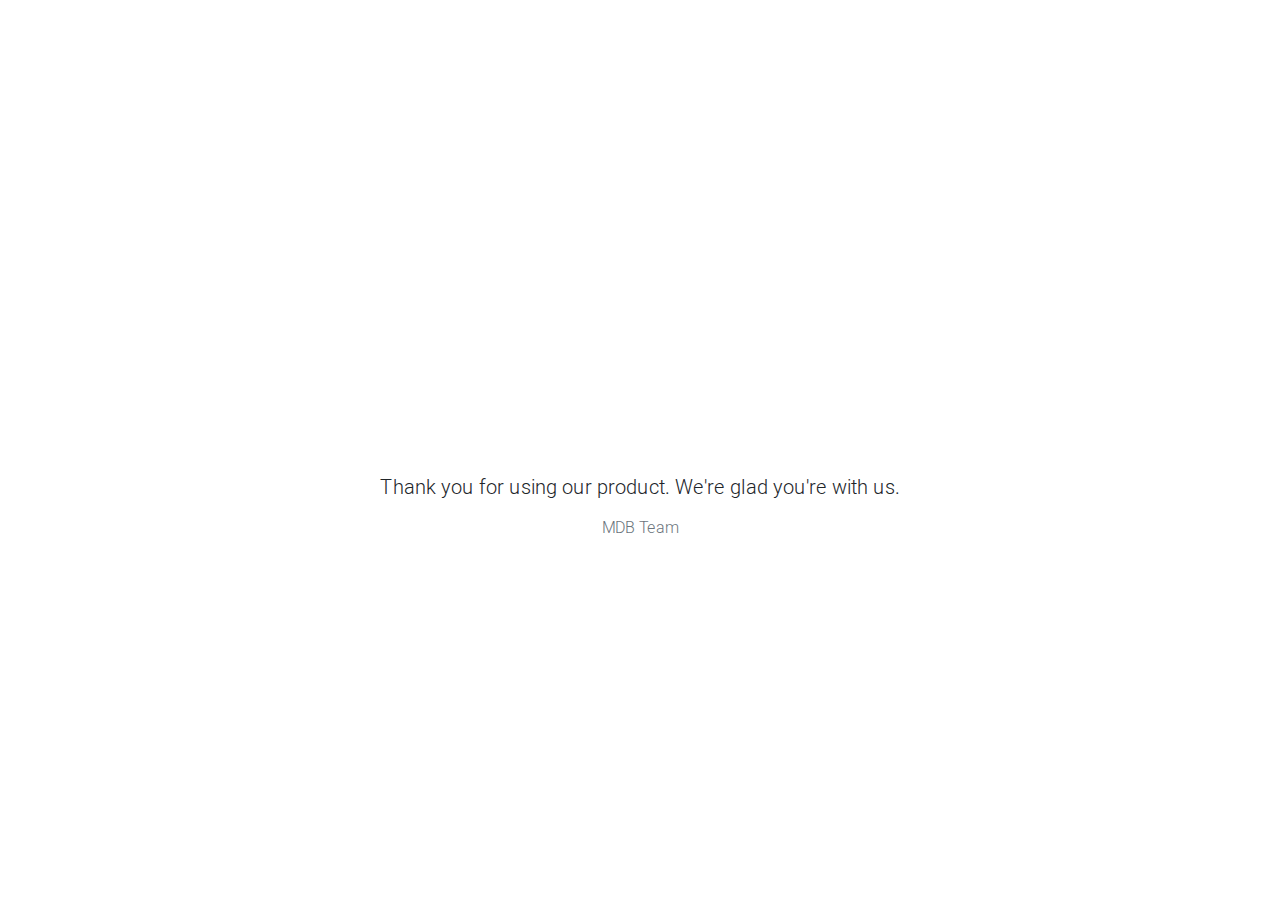
==== index.html @ 4cb00f5f "initial" ====
<!DOCTYPE html>
<html lang="en">
<head>
  <meta charset="UTF-8">
  <meta name="viewport" content="width=device-width, initial-scale=1, shrink-to-fit=no">
  <meta http-equiv="x-ua-compatible" content="ie=edge">
  <title>Material Design for Bootstrap</title>
  <!-- MDB icon -->
  <link rel="icon" href="img/mdb-favicon.ico" type="image/x-icon">
  <!-- Font Awesome -->
  <link rel="stylesheet" href="https://use.fontawesome.com/releases/v5.11.2/css/all.css">
  <!-- Bootstrap core CSS -->
  <link rel="stylesheet" href="css/bootstrap.min.css">
  <!-- Material Design Bootstrap -->
  <link rel="stylesheet" href="css/mdb.min.css">
  <!-- Your custom styles (optional) -->
  <link rel="stylesheet" href="css/style.css">
</head>
<body>

  <!-- Start your project here-->  
  <div style="height: 100vh">
    <div class="flex-center flex-column">
      <h1 class="text-hide animated fadeIn mb-4" style="background-image: url('https://mdbootstrap.com/img/logo/mdb-transparent-250px.png'); width: 250px; height: 90px;">MDBootstrap</h1>
      <h5 class="animated fadeIn mb-3">Thank you for using our product. We're glad you're with us.</h5>
      <p class="animated fadeIn text-muted">MDB Team</p>
    </div>
  </div>
  <!-- End your project here-->

  <!-- jQuery -->
  <script type="text/javascript" src="js/jquery.min.js"></script>
  <!-- Bootstrap tooltips -->
  <script type="text/javascript" src="js/popper.min.js"></script>
  <!-- Bootstrap core JavaScript -->
  <script type="text/javascript" src="js/bootstrap.min.js"></script>
  <!-- MDB core JavaScript -->
  <script type="text/javascript" src="js/mdb.min.js"></script>
  <!-- Your custom scripts (optional) -->
  <script type="text/javascript"></script>

</body>
</html>
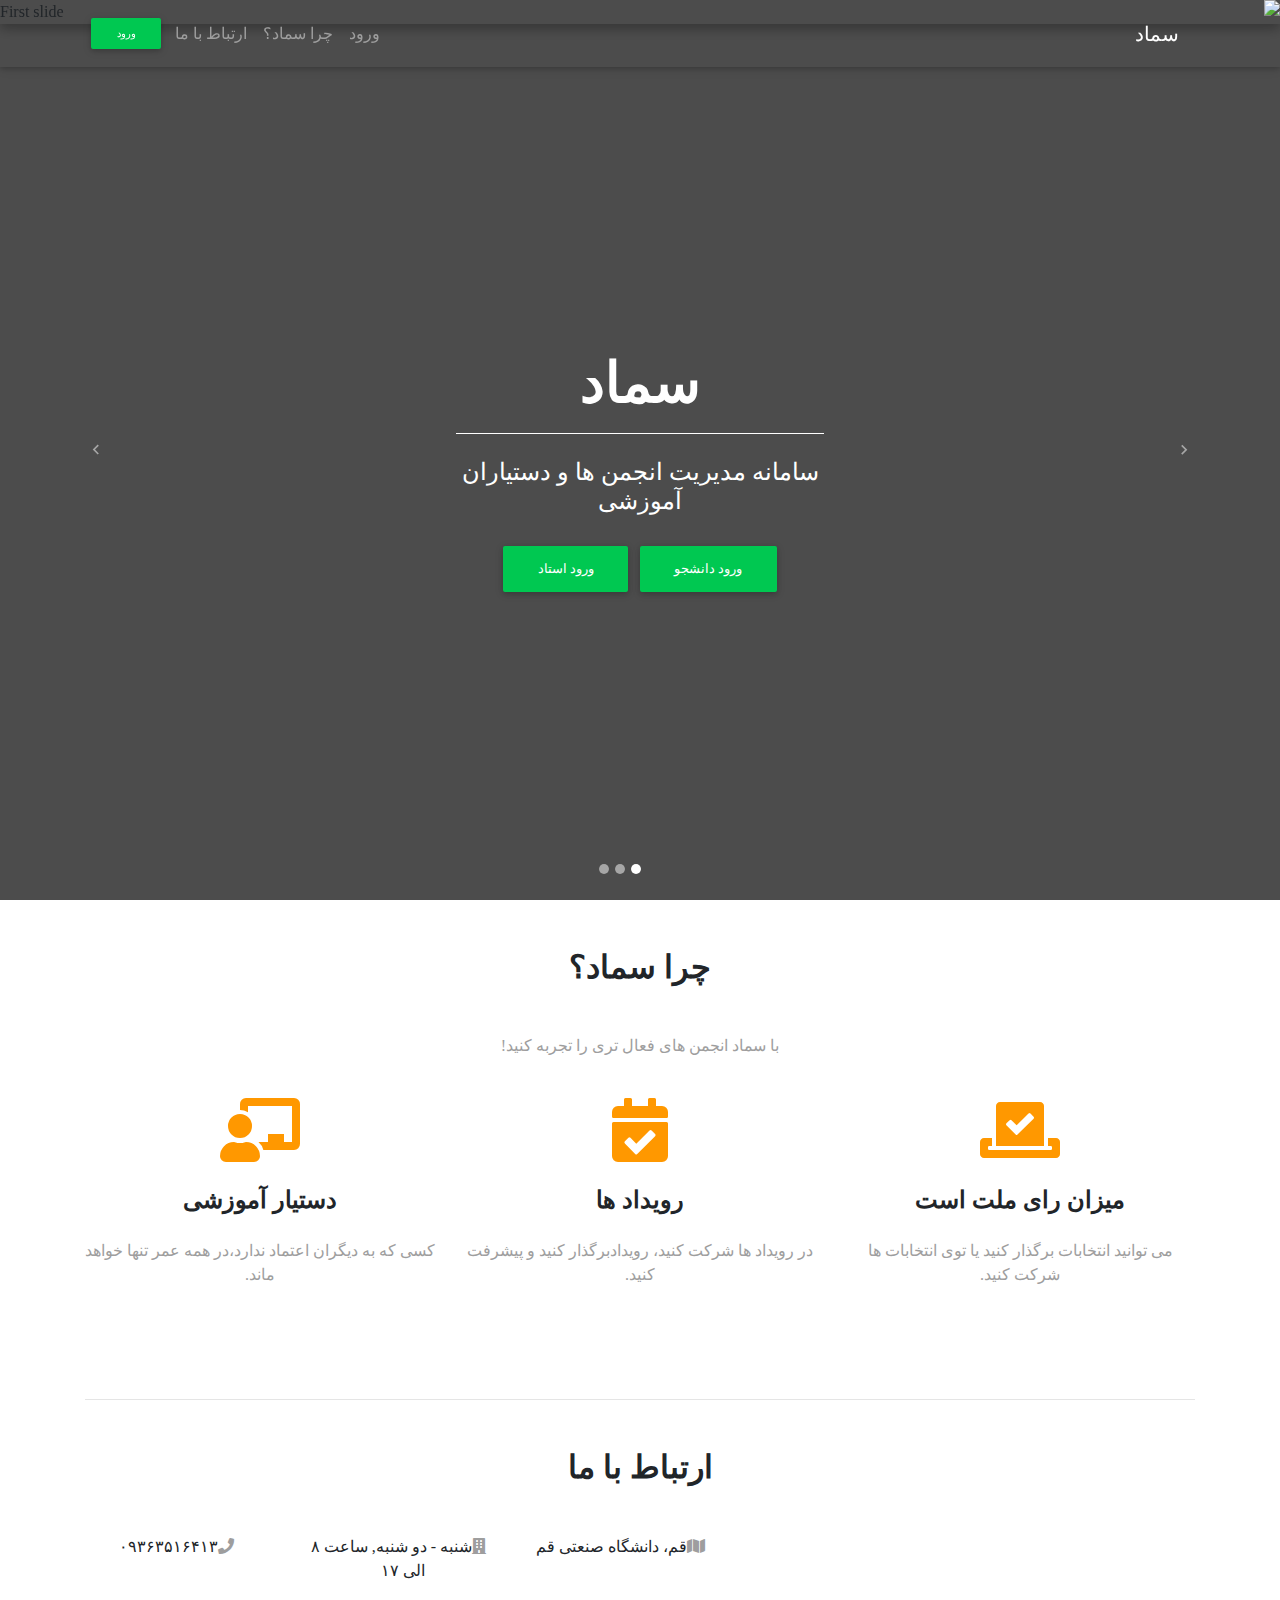
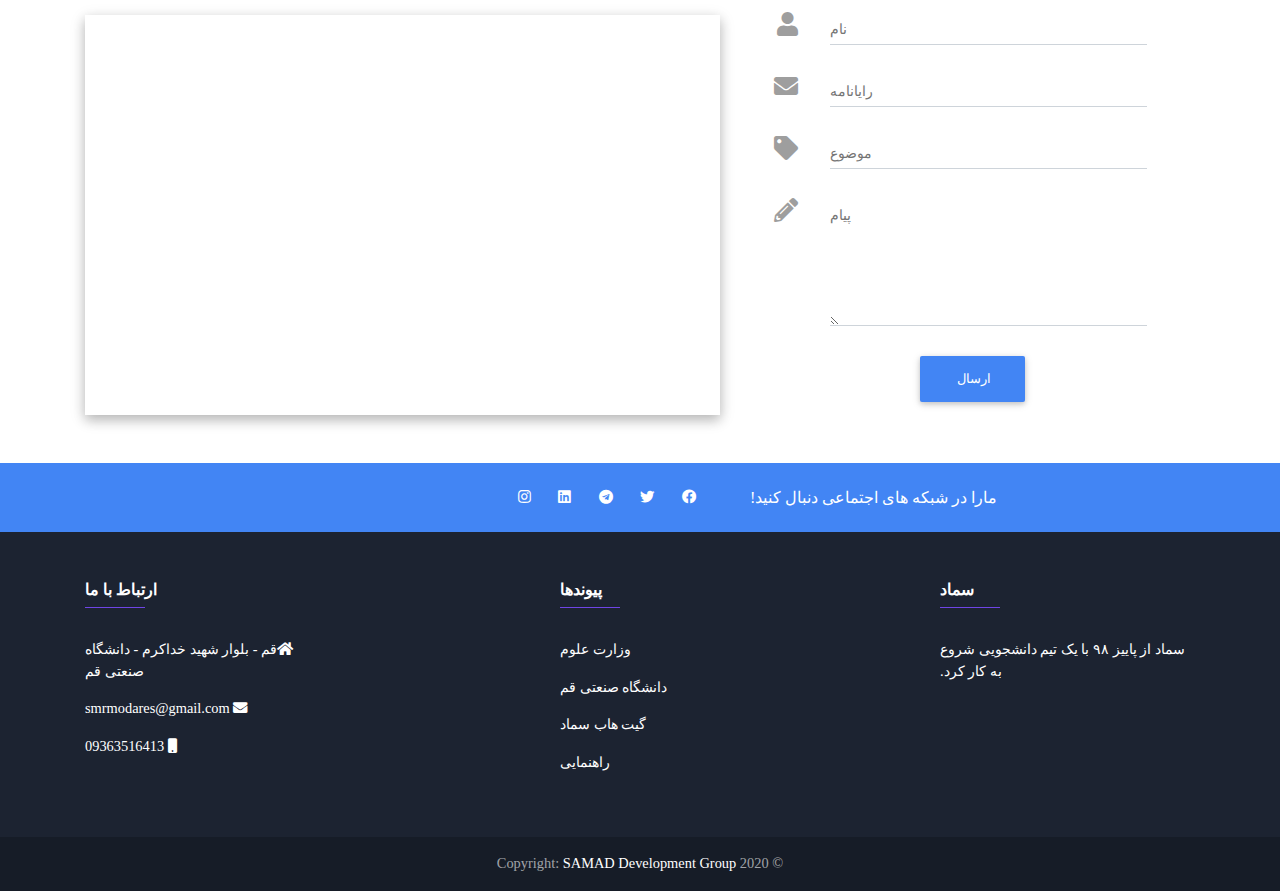
==== commit a9802922: "koodak font added to index" ====
--- a/index.html
+++ b/index.html
@@ -1,43 +1,490 @@
-<!DOCTYPE html>
-<html lang="en">
-<head>
-  <meta charset="UTF-8">
-  <meta name="viewport" content="width=device-width, initial-scale=1, shrink-to-fit=no">
-  <meta http-equiv="x-ua-compatible" content="ie=edge">
-  <title>Material Design for Bootstrap</title>
-  <!-- MDB icon -->
-  <link rel="icon" href="img/mdb-favicon.ico" type="image/x-icon">
-  <!-- Font Awesome -->
-  <link rel="stylesheet" href="https://use.fontawesome.com/releases/v5.11.2/css/all.css">
-  <!-- Bootstrap core CSS -->
-  <link rel="stylesheet" href="css/bootstrap.min.css">
-  <!-- Material Design Bootstrap -->
-  <link rel="stylesheet" href="css/mdb.min.css">
-  <!-- Your custom styles (optional) -->
-  <link rel="stylesheet" href="css/style.css">
-</head>
-<body>
-
-  <!-- Start your project here-->  
-  <div style="height: 100vh">
-    <div class="flex-center flex-column">
-      <h1 class="text-hide animated fadeIn mb-4" style="background-image: url('https://mdbootstrap.com/img/logo/mdb-transparent-250px.png'); width: 250px; height: 90px;">MDBootstrap</h1>
-      <h5 class="animated fadeIn mb-3">Thank you for using our product. We're glad you're with us.</h5>
-      <p class="animated fadeIn text-muted">MDB Team</p>
-    </div>
-  </div>
-  <!-- End your project here-->
-
-  <!-- jQuery -->
-  <script type="text/javascript" src="js/jquery.min.js"></script>
-  <!-- Bootstrap tooltips -->
-  <script type="text/javascript" src="js/popper.min.js"></script>
-  <!-- Bootstrap core JavaScript -->
-  <script type="text/javascript" src="js/bootstrap.min.js"></script>
-  <!-- MDB core JavaScript -->
-  <script type="text/javascript" src="js/mdb.min.js"></script>
-  <!-- Your custom scripts (optional) -->
-  <script type="text/javascript"></script>
-
-</body>
-</html>
+  <!DOCTYPE html>
+  <html lang="fa" dir="rtl">
+  <head>
+    <meta charset="UTF-8">
+    <meta name="viewport" content="width=device-width, initial-scale=1, shrink-to-fit=no">
+    <meta http-equiv="x-ua-compatible" content="ie=edge">
+    <title>سماد</title>
+    <!-- MDB icon -->
+    <link rel="icon" href="img/mdb-favicon.ico" type="image/x-icon">
+    <!-- Font Awesome -->
+    <link rel="stylesheet" href="https://use.fontawesome.com/releases/v5.11.2/css/all.css">
+    <!-- Bootstrap core CSS -->
+    <link rel="stylesheet" href="css/bootstrap.min.css">
+    <!-- Material Design Bootstrap -->
+    <link rel="stylesheet" href="css/mdb.min.css">
+    <!-- Your custom styles (optional) -->
+    <link rel="stylesheet" href="css/style.css">
+  </head>
+  <body>
+    <!--Main Navigation-->
+    <header>
+
+      <!--Navbar-->
+      <nav class="navbar navbar-expand-lg navbar-dark scrolling-navbar fixed-top">
+
+        <div class="container">
+
+          <!-- Navbar brand -->
+          <a class="navbar-brand" href="#">سماد</a>
+
+          <!-- Collapse button -->
+          <button class="navbar-toggler" type="button" data-toggle="collapse" data-target="#basicExampleNav"
+            aria-controls="basicExampleNav" aria-expanded="false" aria-label="Toggle navigation">
+            <span class="navbar-toggler-icon"></span>
+          </button>
+
+          <!-- Collapsible content -->
+          <div class="collapse navbar-collapse" id="basicExampleNav">
+
+            <!-- Links -->
+            <ul class="navbar-nav mr-auto smooth-scroll grey-text">
+              <li class="nav-item">
+                  <a class="nav-link grey-text" href="#intro">ورود</a>
+              </li>
+              <li class="nav-item">
+                  <a class="nav-link grey-text" href="#best-features">چرا سماد؟</a>
+              </li>
+              <li class="nav-item">
+                  <a class="nav-link grey-text" href="#contact">ارتباط با ما</a>
+              </li>
+            </ul>
+            <!-- Links -->
+
+
+            <div class="d-flex justify-content-center">
+              <div class="text-center">
+                <a href="" class="btn btn-success btn-sm" data-toggle="modal" data-target="#modalLoginForm">
+                  ورود </a>
+              </div>
+          </div>
+          <!-- Collapsible content -->
+
+        </div>
+
+      </nav>
+      <!--/.Navbar-->
+      
+      <!--Mask-->
+      <div id="intro" class="view">
+        <!--Carousel Wrapper-->
+              <div id="carousel-example-1z" class="my-carousel carousel slide carousel-fade carousel-fade" data-ride="carousel">
+                <!--Indicators-->
+                <ol class="carousel-indicators">
+                  <li data-target="#carousel-example-1z" data-slide-to="0" class="active"></li>
+                  <li data-target="#carousel-example-1z" data-slide-to="1"></li>
+                  <li data-target="#carousel-example-1z" data-slide-to="2"></li>
+                </ol>
+                <!--/.Indicators-->
+                <!--Slides-->
+                <div class="carousel-inner z-depth-1-half" role="listbox">
+                  <!--First slide-->
+                  <div class="carousel-item active">
+                    <img class="d-block w-100" src="img/events/2.jpg" alt="First slide">
+                  </div>
+                  <!--/First slide-->
+                  <!--Second slide-->
+                  <div class="carousel-item">
+                    <img class="d-block w-100" src="img/events/1.jpg" alt="Second slide">
+                  </div>
+                  <!--/Second slide-->
+                  <!--Third slide-->
+                  <div class="carousel-item">
+                    <img class="d-block w-100" src="img/events/3.jpg" alt="Third slide">
+                  </div>
+                  <!--/Third slide-->
+                </div>
+                <!--/.Slides-->
+                <!--Controls-->
+                <a class="carousel-control-prev" href="#carousel-example-1z" role="button" data-slide="prev">
+                  <span class="carousel-control-prev-icon" aria-hidden="true"></span>
+                  <span class="sr-only">Previous</span>
+                </a>
+                <a class="carousel-control-next" href="#carousel-example-1z" role="button" data-slide="next">
+                  <span class="carousel-control-next-icon" aria-hidden="true"></span>
+                  <span class="sr-only">Next</span>
+                </a>
+                <!--/.Controls-->
+              </div>
+              <!--/.Carousel Wrapper-->
+        <div class="mask rgba-black-strong">
+
+          <div class="container-fluid d-flex align-items-center justify-content-center h-100">
+
+            <div class="row d-flex justify-content-center text-center">
+
+              <div class=" col-md-10">
+
+                <!-- Heading -->
+                <h2 class="display-4 font-weight-bold white-text pt-5 mb-2">سماد</h2>
+
+                <!-- Divider -->
+                <hr class="hr-light">
+
+                <!-- Description -->
+                <h4 class="white-text my-4">سامانه مدیریت انجمن ها و دستیاران آموزشی</h4>
+                
+                <!-- login -->
+                <div class="modal fade" id="modalLoginForm" tabindex="-1" role="dialog" aria-labelledby="myModalLabel"
+  aria-hidden="true">
+                <div class="modal-dialog" role="document">
+                  <div class="modal-content">
+                    <div class="modal-header text-center">
+                      <h4 class="modal-title w-100 font-weight-bold">ورود</h4>
+                      <button type="button" class="close" data-dismiss="modal" aria-label="Close">
+                        <span aria-hidden="true">&times;</span>
+                      </button>
+                    </div>
+                    <div class="modal-body mx-3">
+                      <div class="md-form mb-5">
+                        <i class="fas fa-user grey-text prefix d-flex justify-content-end"></i>
+                        <input type="email" dir="ltr" id="defaultForm-user" class="form-control">
+                        <label data-error="wrong" data-success="right" for="defaultForm-email">نام کاربری</label>
+                      </div>
+
+                      <div class="md-form mb-4">
+                        <i class="fas fa-lock prefix grey-text d-flex justify-content-end"></i>
+                        <input dir="ltr" type="password" id="defaultForm-pass" class="form-control validate">
+                        <label data-error="wrong" data-success="right" for="defaultForm-pass">رمز عبور</label>
+                      </div>
+
+                    </div>
+                    <div class="modal-footer d-flex justify-content-center">
+                      <button onclick="location.href = 'teacher.html'" class="btn btn-default">ورود</button>
+                    </div>
+                  </div>
+                </div>
+                </div>
+
+                <div class="d-flex justify-content-center">
+                  <div class="text-center">
+                    <a href="" class="btn btn-success" data-toggle="modal" data-target="#modalLoginForm">
+                      ورود دانشجو</a>
+                  </div>
+  
+                  <div class="text-center">
+                    <a href="" class="btn btn-success " data-toggle="modal" data-target="#modalLoginForm">
+                      ورود استاد</a>
+                  </div>
+                </div>
+                
+                <!-- login -->
+
+              </div>
+
+            </div>
+
+          </div>
+
+        </div>
+
+      </div>
+      <!--/.Mask-->
+
+    </header>
+    <!--Main Navigation-->
+    
+  <!--Main layout-->
+    <main class="mt-5">
+      <div class="container">
+
+        <!--Section: Best Features-->
+        <section id="best-features" class="text-center">
+
+          <!-- Heading -->
+          <h2 class="mb-5 font-weight-bold">چرا سماد؟</h2>
+
+          <!--Grid row-->
+          <div class="row d-flex justify-content-center mb-4">
+
+            <!--Grid column-->
+            <div class="col-md-8">
+
+              <!-- Description -->
+              <p class="grey-text">با سماد انجمن های فعال تری  را تجربه کنید!  </p>
+
+            </div>
+            <!--Grid column-->
+
+          </div>
+          <!--Grid row-->
+
+          <!--Grid row-->
+          <div class="row">
+
+            <!--Grid column-->
+            <div class="col-md-4 mb-5">
+              <i class="fas fa-vote-yea fa-4x orange-text"></i>
+              <h4 class="my-4 font-weight-bold">میزان رای ملت است</h4>
+              <p class="grey-text">می توانید انتخابات برگذار کنید یا توی انتخابات ها شرکت کنید.</p>
+            </div>
+            <!--Grid column-->
+
+            <!--Grid column-->
+            <div class="col-md-4 mb-1">
+              <i class="fas fa-calendar-check fa-4x orange-text"></i>
+              <h4 class="my-4 font-weight-bold">رویداد ها</h4>
+              <p class="grey-text">در رویداد ها شرکت کنید، رویدادبرگذار کنید و پیشرفت کنید. </p>
+            </div>
+            <!--Grid column-->
+
+            <!--Grid column-->
+            <div class="col-md-4 mb-1">
+              <i class="fas fa-chalkboard-teacher fa-4x orange-text"></i>
+              <h4 class="my-4 font-weight-bold">دستیار آموزشی</h4>
+              <p class="grey-text">کسی که به دیگران اعتماد ندارد،در همه عمر تنها خواهد ماند.</p>
+            </div>
+            <!--Grid column-->
+
+          </div>
+          <!--Grid row-->
+
+        </section>
+        <!--Section: Best Features-->
+
+        <hr class="my-5">
+
+        <!--Section: Contact-->
+        <section id="contact">
+
+          <!-- Heading -->
+          <h2 class="mb-5 font-weight-bold text-center">ارتباط با ما</h2>
+
+          <!--Grid row-->
+          <div class="row">
+
+          <!--Grid column-->
+          <div class="col-lg-5 col-md-12">
+            <!-- Form contact -->
+            <form class="p-5 grey-text">
+              <div class="md-form form-sm"> <i class="fas fa-user prefix"></i>
+                <input type="text" id="form3" class="form-control form-control-sm">
+                <label for="form3">نام</label>
+              </div>
+              <div class="md-form form-sm"> <i class="fas fa-envelope prefix"></i>
+                <input type="text" id="form2" class="form-control form-control-sm">
+                <label for="form2">رایانامه</label>
+              </div>
+              <div class="md-form form-sm"> <i class="fas fa-tag prefix"></i>
+                <input type="text" id="form32" class="form-control form-control-sm">
+                <label for="form34">موضوع</label>
+              </div>
+              <div class="md-form form-sm"> <i class="fas fa-pencil-alt prefix"></i>
+                <textarea type="text" id="form8" class="md-textarea form-control form-control-sm" rows="4"></textarea>
+                <label for="form8">پیام</label>
+              </div>
+              <div class="text-center mt-4">
+                <button class="btn btn-primary">ارسال <i class="far fa-paper-planeml-1"></i></button>
+              </div>
+            </form>
+            <!-- Form contact -->
+          </div>
+          <!--Grid column-->
+
+          <!--Grid column-->
+          <div class="col-lg-7 col-md-12">
+            <!--Grid row-->
+            <div class="row text-center">
+
+              <!--Grid column-->
+              <div class="col-lg-4 col-md-12 mb-3">
+
+                  <p><i class="fas fa-map fa-1x mr-2 grey-text"></i>قم، دانشگاه صنعتی قم</p>
+
+              </div>
+              <!--Grid column-->
+
+              <!--Grid column-->
+              <div class="col-lg-4 col-md-6 mb-3">
+
+                  <p><i class="fas fa-building fa-1x mr-2 grey-text"></i>شنبه - دو شنبه,  ساعت ۸ الی ۱۷</p>
+
+              </div>
+              <!--Grid column-->
+
+              <!--Grid column-->
+              <div class="col-lg-4 col-md-6 mb-3">
+
+                  <p><i class="fas fa-phone fa-1x mr-2 grey-text"></i>۰۹۳۶۳۵۱۶۴۱۳</p>
+
+              </div>
+              <!--Grid column-->
+
+            </div>
+            <!--Grid row-->
+            
+            <!--Google map-->
+            <div id="map-container" class="z-depth-1-half map-container mb-5" style="height: 400px"></div>
+
+          </div>
+          <!--Grid column-->
+
+          </div>
+          <!--Grid row-->
+
+        </section>
+        <!--Section: Contact-->
+
+      </div>
+    </main>
+    <!--Main layout-->
+    
+    <!-- Footer -->
+    <footer class="page-footer font-small unique-color-dark">
+
+      <!-- Social buttons -->
+      <div class="primary-color">
+          <div class="container">
+              <!--Grid row-->
+              <div class="row py-4 d-flex align-items-center">
+
+                  <!--Grid column-->
+                  <div class="col-md-6 col-lg-5 text-center text-md-left mb-4 mb-md-0">
+                      <h6 class="mb-0 white-text">ما‌را در شبکه های اجتماعی دنبال کنید!</h6>
+                  </div>
+                  <!--Grid column-->
+
+                  <!--Grid column-->
+                  <div class="col-md-6 col-lg-7 text-center text-md-right">
+                      <!--Facebook-->
+                      <a class="fb-ic ml-0">
+                          <i class="fab fa-facebook white-text mr-4"> </i>
+                      </a>
+                      <!--Twitter-->
+                      <a class="tw-ic">
+                          <i class="fab fa-twitter white-text mr-4"> </i>
+                      </a>
+                      <!--Google +-->
+                      <a class="gplus-ic">
+                          <i class="fab fa-telegram white-text mr-4"> </i>
+                      </a>
+                      <!--Linkedin-->
+                      <a class="li-ic">
+                          <i class="fab fa-linkedin white-text mr-4"> </i>
+                      </a>
+                      <!--Instagram-->
+                      <a class="ins-ic">
+                          <i class="fab fa-instagram white-text mr-lg-4"> </i>
+                      </a>
+                  </div>
+                  <!--Grid column-->
+
+              </div>
+              <!--Grid row-->
+          </div>
+      </div>
+      <!-- Social buttons -->
+
+      <!--Footer Links-->
+      <div class="container mt-5 mb-4 text-center text-md-left">
+          <div class="row mt-3">
+
+              <!--First column-->
+              <div class="col-md-3 col-lg-4 col-xl-3 mb-4">
+                  <h6 class="text-uppercase font-weight-bold">
+                      <strong>سماد</strong>
+                  </h6>
+                  <hr class="deep-purple accent-2 mb-4 mt-0 d-inline-block mx-auto" style="width: 60px;">
+                  <p>سماد از پاییز ۹۸ با یک تیم دانشجویی شروع به کار کرد.</p>
+              </div>
+              <!--/.First column-->
+
+              
+
+              <!--second column-->
+              <div class="col-md-3 col-lg-2 col-xl-2 mx-auto mb-4">
+                  <h6 class="text-uppercase font-weight-bold">
+                      <strong>پیوندها</strong>
+                  </h6>
+                  <hr class="deep-purple accent-2 mb-4 mt-0 d-inline-block mx-auto" style="width: 60px;">
+                  <p>
+                    <a href="#https://www.msrt.ir/fa">وزارت علوم </a>
+                  </p>
+                  <p>
+                    <a href="#!">دانشگاه صنعتی قم</a>
+                  </p>
+                  <p>
+                      <a href="#github.com/smrmodares/association-automation">گیت هاب سماد</a>
+                  </p>
+                  <p>
+                      <a href="help.html">راهنمایی</a>
+                  </p>
+              </div>
+              <!--/.Third column-->
+
+              <!--Fourth column-->
+              <div class="col-md-4 col-lg-3 col-xl-3">
+                  <h6 class="text-uppercase font-weight-bold">
+                      <strong>ارتباط با ما</strong>
+                  </h6>
+                  <hr class="deep-purple accent-2 mb-4 mt-0 d-inline-block mx-auto" style="width: 60px;">
+                  <p>
+                      <i class="fas fa-home mr-3"></i></i>قم - بلوار شهید خداکرم - دانشگاه صنعتی قم  </p>
+                  <p>
+                      <i class="fa fa-envelope mr-3"></i> smrmodares@gmail.com</p>
+                  <p>
+                      <i class="fa fa-mobile mr-3"></i> 09363516413</p>
+              </div>
+              <!--/.Fourth column-->
+
+          </div>
+      </div>
+      <!--/.Footer Links-->
+
+      <!-- Copyright -->
+      <div class="footer-copyright text-center py-3">© 2020 Copyright:
+          <a href="https://mdbootstrap.com/bootstrap-tutorial/"> SAMAD Development Group</a>
+      </div>
+      <!-- Copyright -->
+
+    </footer>
+    <!-- Footer -->
+
+    <!-- SCRIPTS -->
+    <!-- JQuery -->
+    <script type="text/javascript" src="js/jquery.min.js"></script>
+    <!-- Bootstrap tooltips -->
+    <script type="text/javascript" src="js/popper.min.js"></script>
+    <!-- Bootstrap core JavaScript -->
+    <script type="text/javascript" src="js/bootstrap.min.js"></script>
+    <!-- MDB core JavaScript -->
+    <script type="text/javascript" src="js/mdb.min.js"></script>
+
+    <!-- Carousel options -->
+    <script>
+      $('.carousel').carousel({
+        interval: 3000,
+      })
+    </script>
+
+    <!--Google Maps-->
+    <!-- <script src="https://maps.google.com/maps/api/js"></script> -->
+    <script src="https://maps.googleapies.com/maps/api/js?key=AIzaSyAVGqUFvMFurQEiLs-O2ICQP3OOYGT3Z-Y&callback=initMap"
+      async defer></script>
+
+    <!-- Google Maps settings -->
+    <script>
+      // Regular map
+      function regular_map() {
+        var var_location = new google.maps.LatLng(40.725118, -73.997699);
+
+        var var_mapoptions = {
+          center: var_location,
+          zoom: 14
+        };
+
+        var var_map = new google.maps.Map(document.getElementById("map-container"),
+          var_mapoptions);
+
+        var var_marker = new google.maps.Marker({
+          position: var_location,
+          map: var_map,
+          title: "New York"
+        });
+      }
+
+      // Initialize maps
+      google.maps.event.addDomListener(window, 'load', regular_map);
+    </script>
+  </body>
+  </html>
--- a/css/style.css
+++ b/css/style.css
@@ -0,0 +1,38 @@
+@font-face {
+  font-family: "koodak";
+  src: url("/home/reza/proj/font/koodak.TTF");
+}
+html,
+body,
+header,
+#intro {
+    height: 100%;
+    font-family: "koodak";
+  }
+
+#intro {
+    /* background: url("https://mdbootstrap.com/img/Photos/Horizontal/Nature/full%20page/img%20%283%29.jpg")no-repeat center center fixed; */
+    -webkit-background-size: cover;
+    -moz-background-size: cover;
+    -o-background-size: cover;
+    background-size: cover;
+}
+
+.top-nav-collapse {
+    background-color: #24355C;
+  }
+  @media (max-width: 768px) {
+    .navbar:not(.top-nav-collapse) {
+      background-color: #24355C;
+    }
+  }
+  @media (min-width: 800px) and (max-width: 850px) {
+    .navbar:not(.top-nav-collapse) {
+      background-color: #24355C;
+    }
+  } 
+
+ .my-carousel{
+    height:100vh;
+    width:100%;
+    }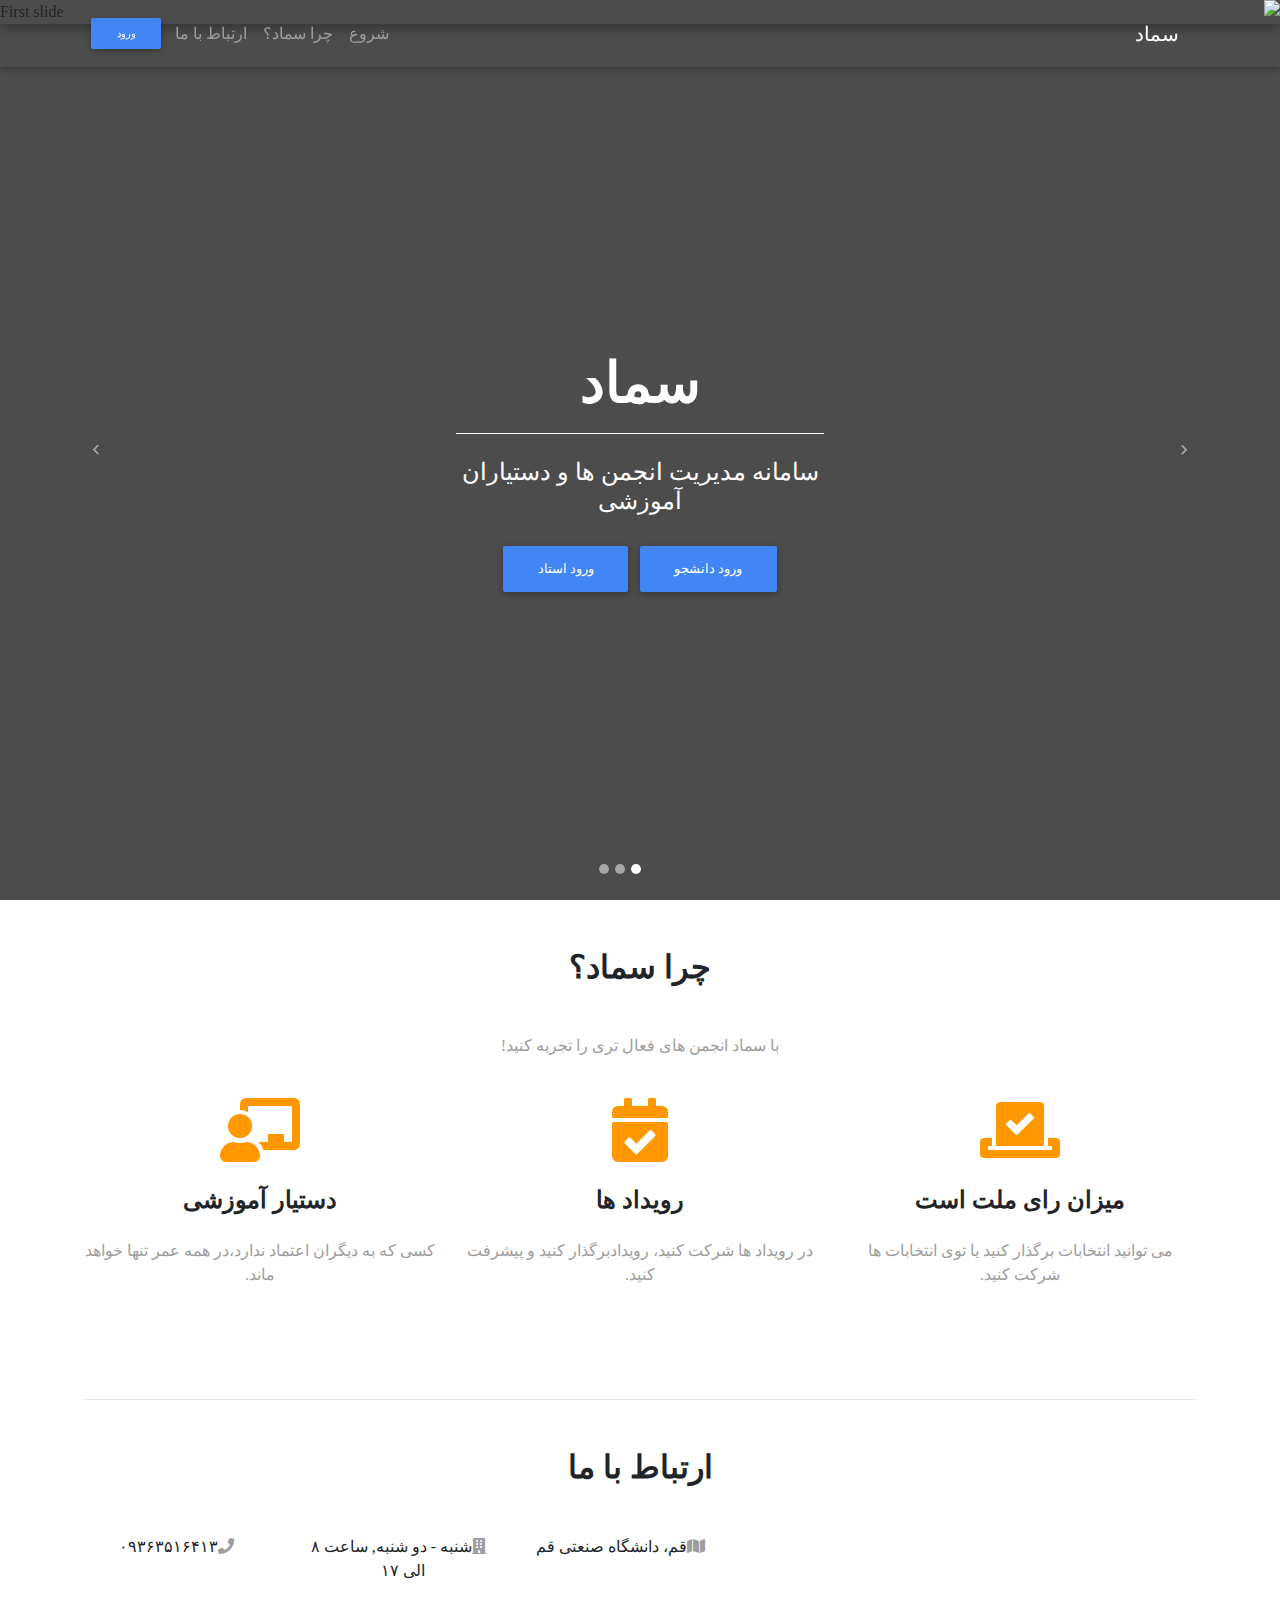
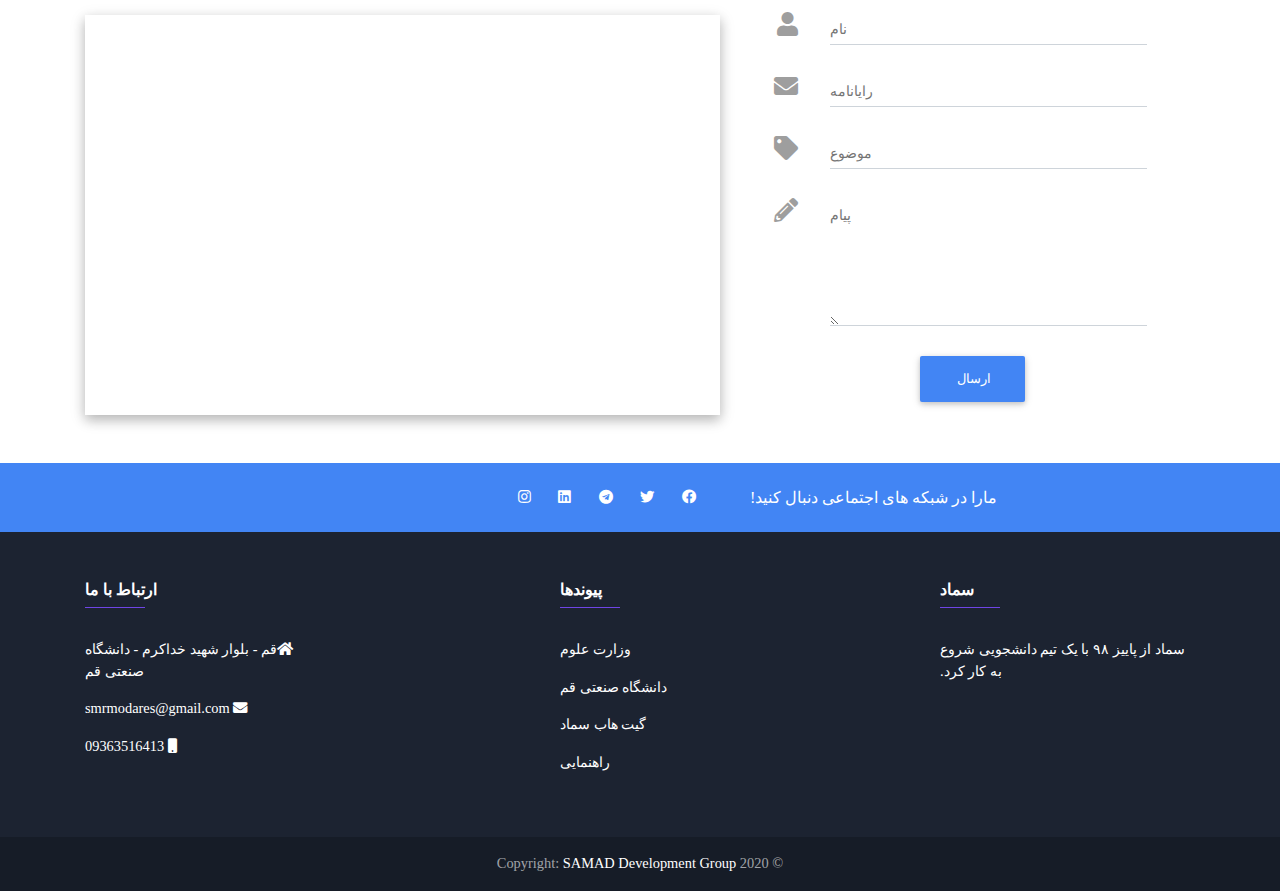
==== commit bdadf19d: "teacher main page done" ====
--- a/index.html
+++ b/index.html
@@ -15,6 +15,7 @@
     <link rel="stylesheet" href="css/mdb.min.css">
     <!-- Your custom styles (optional) -->
     <link rel="stylesheet" href="css/style.css">
+    <link rel="stylesheet" href="css/index_style.css">
   </head>
   <body>
     <!--Main Navigation-->
@@ -40,7 +41,7 @@
             <!-- Links -->
             <ul class="navbar-nav mr-auto smooth-scroll grey-text">
               <li class="nav-item">
-                  <a class="nav-link grey-text" href="#intro">ورود</a>
+                  <a class="nav-link grey-text" href="#intro">شروع</a>
               </li>
               <li class="nav-item">
                   <a class="nav-link grey-text" href="#best-features">چرا سماد؟</a>
@@ -54,7 +55,7 @@
 
             <div class="d-flex justify-content-center">
               <div class="text-center">
-                <a href="" class="btn btn-success btn-sm" data-toggle="modal" data-target="#modalLoginForm">
+                <a href="" class="btn btn-primary btn-sm" data-toggle="modal" data-target="#modalLoginForm">
                   ورود </a>
               </div>
           </div>
@@ -137,20 +138,20 @@
                     </div>
                     <div class="modal-body mx-3">
                       <div class="md-form mb-5">
-                        <i class="fas fa-user grey-text prefix d-flex justify-content-end"></i>
+                        <i class="fas fa-user blue-text prefix d-flex justify-content-end"></i>
                         <input type="email" dir="ltr" id="defaultForm-user" class="form-control">
                         <label data-error="wrong" data-success="right" for="defaultForm-email">نام کاربری</label>
                       </div>
 
                       <div class="md-form mb-4">
-                        <i class="fas fa-lock prefix grey-text d-flex justify-content-end"></i>
+                        <i class="fas fa-lock prefix blue-text d-flex justify-content-end"></i>
                         <input dir="ltr" type="password" id="defaultForm-pass" class="form-control validate">
                         <label data-error="wrong" data-success="right" for="defaultForm-pass">رمز عبور</label>
                       </div>
 
                     </div>
                     <div class="modal-footer d-flex justify-content-center">
-                      <button onclick="location.href = 'teacher.html'" class="btn btn-default">ورود</button>
+                      <button onclick="location.href = 'teacher.html'" class="btn btn-primary">ورود</button>
                     </div>
                   </div>
                 </div>
@@ -158,12 +159,12 @@
 
                 <div class="d-flex justify-content-center">
                   <div class="text-center">
-                    <a href="" class="btn btn-success" data-toggle="modal" data-target="#modalLoginForm">
+                    <a href="" class="btn btn-primary" data-toggle="modal" data-target="#modalLoginForm">
                       ورود دانشجو</a>
                   </div>
   
                   <div class="text-center">
-                    <a href="" class="btn btn-success " data-toggle="modal" data-target="#modalLoginForm">
+                    <a href="" class="btn btn-primary " data-toggle="modal" data-target="#modalLoginForm">
                       ورود استاد</a>
                   </div>
                 </div>
--- a/css/style.css
+++ b/css/style.css
@@ -2,37 +2,10 @@
   font-family: "koodak";
   src: url("/home/reza/proj/font/koodak.TTF");
 }
+
 html,
 body,
-header,
-#intro {
-    height: 100%;
-    font-family: "koodak";
-  }
-
-#intro {
-    /* background: url("https://mdbootstrap.com/img/Photos/Horizontal/Nature/full%20page/img%20%283%29.jpg")no-repeat center center fixed; */
-    -webkit-background-size: cover;
-    -moz-background-size: cover;
-    -o-background-size: cover;
-    background-size: cover;
-}
-
-.top-nav-collapse {
-    background-color: #24355C;
-  }
-  @media (max-width: 768px) {
-    .navbar:not(.top-nav-collapse) {
-      background-color: #24355C;
-    }
-  }
-  @media (min-width: 800px) and (max-width: 850px) {
-    .navbar:not(.top-nav-collapse) {
-      background-color: #24355C;
-    }
-  } 
-
- .my-carousel{
-    height:100vh;
-    width:100%;
-    }+header {
+  scroll-behavior: smooth;
+  font-family: "koodak";
+}--- a/css/index_style.css
+++ b/css/index_style.css
@@ -0,0 +1,33 @@
+html,
+body,
+header,
+#intro {
+    height: 100%;
+}
+  
+#intro {
+    /* background: url("https://mdbootstrap.com/img/Photos/Horizontal/Nature/full%20page/img%20%283%29.jpg")no-repeat center center fixed; */
+    -webkit-background-size: cover;
+    -moz-background-size: cover;
+    -o-background-size: cover;
+    background-size: cover;
+}
+
+.top-nav-collapse {
+    background-color: #24355C;
+}
+@media (max-width: 768px) {
+    .navbar:not(.top-nav-collapse) {
+    background-color: #24355C;
+    }
+}
+@media (min-width: 800px) and (max-width: 850px) {
+    .navbar:not(.top-nav-collapse) {
+    background-color: #24355C;
+    }
+}
+  
+.my-carousel{
+    height:100vh;
+    width:100%;
+}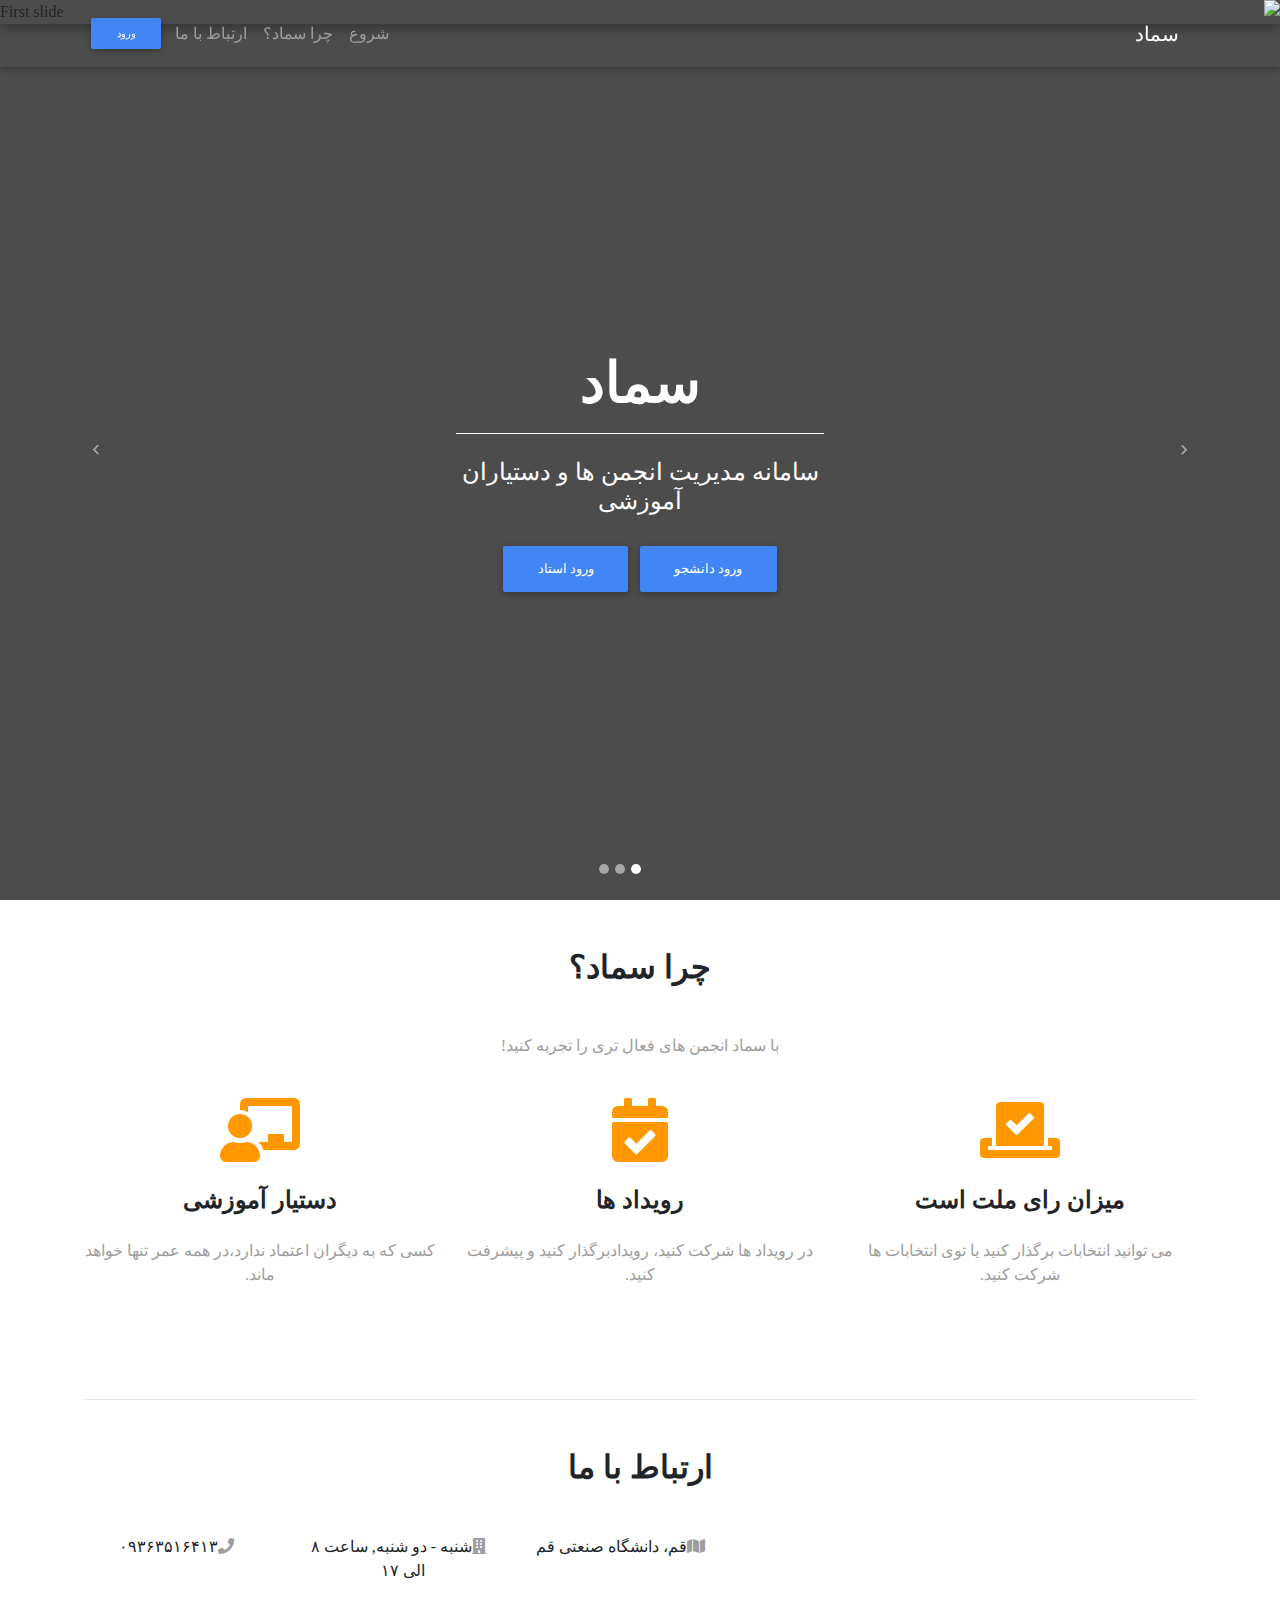
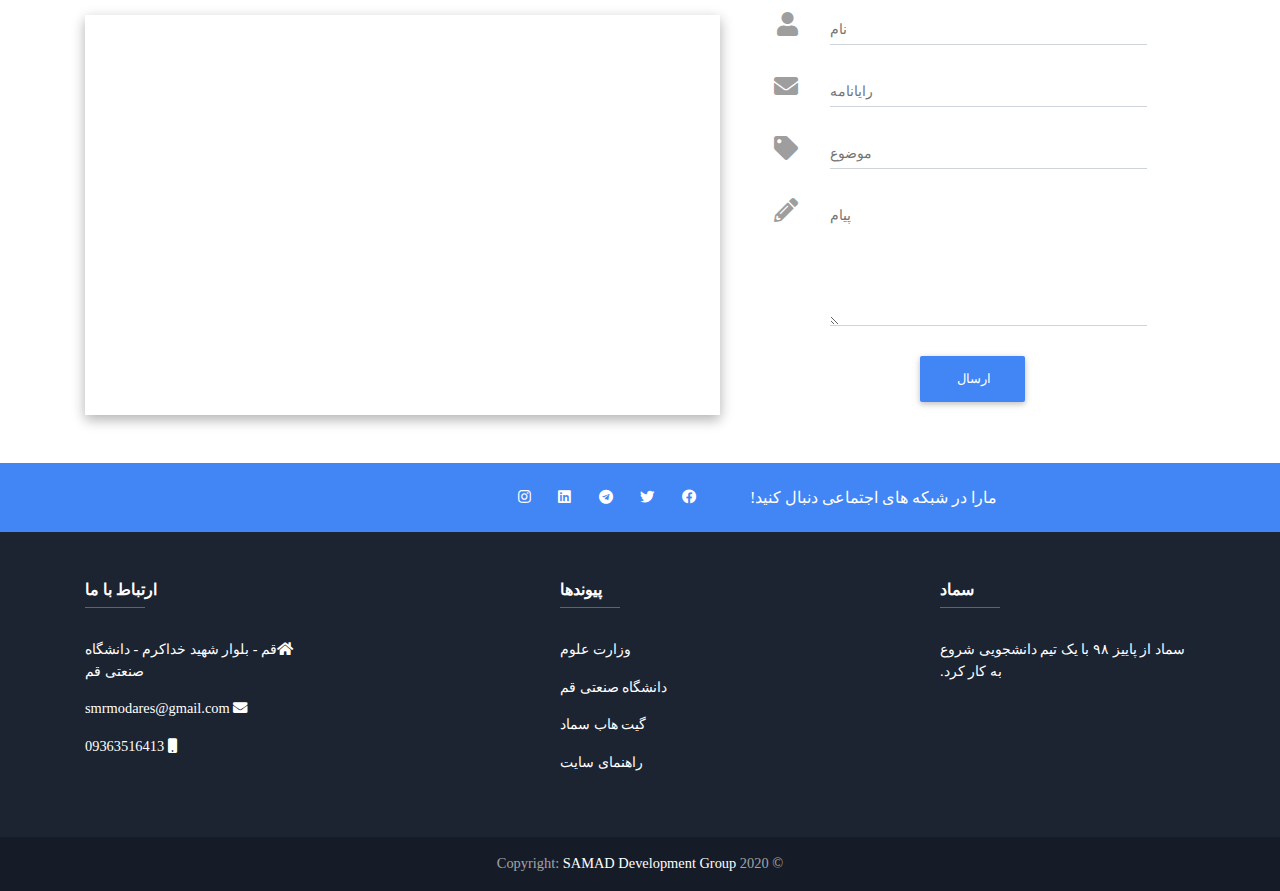
==== commit f84b80fe: "election page done" ====
--- a/index.html
+++ b/index.html
@@ -399,16 +399,16 @@
                   </h6>
                   <hr class="deep-purple accent-2 mb-4 mt-0 d-inline-block mx-auto" style="width: 60px;">
                   <p>
-                    <a href="#https://www.msrt.ir/fa">وزارت علوم </a>
+                    <a href="https://www.msrt.ir/fa">وزارت علوم </a>
                   </p>
                   <p>
-                    <a href="#!">دانشگاه صنعتی قم</a>
+                    <a href="https://qut.ac.ir">دانشگاه صنعتی قم</a>
                   </p>
                   <p>
-                      <a href="#github.com/smrmodares/association-automation">گیت هاب سماد</a>
+                      <a href="https://github.com/smrmodares/association-automation">گیت هاب سماد</a>
                   </p>
                   <p>
-                      <a href="help.html">راهنمایی</a>
+                      <a href="help.html">راهنمای سایت</a>
                   </p>
               </div>
               <!--/.Third column-->
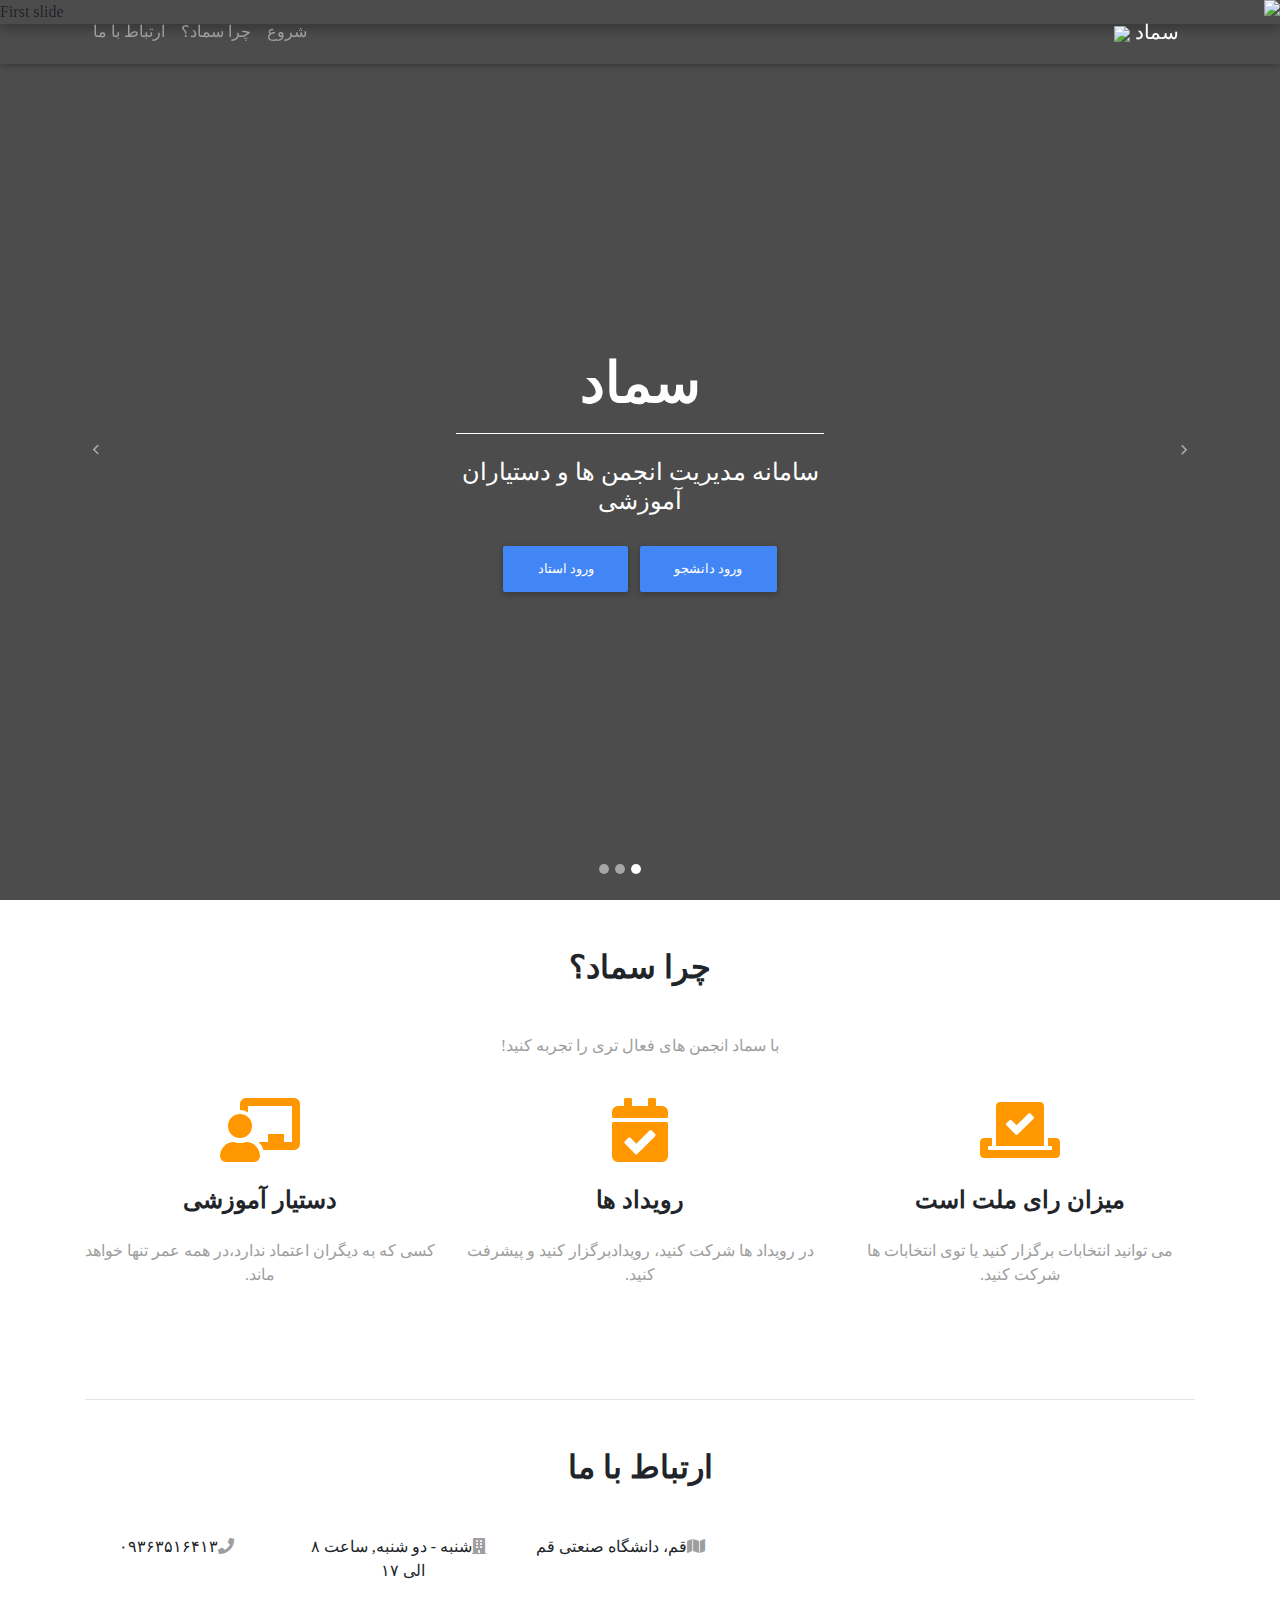
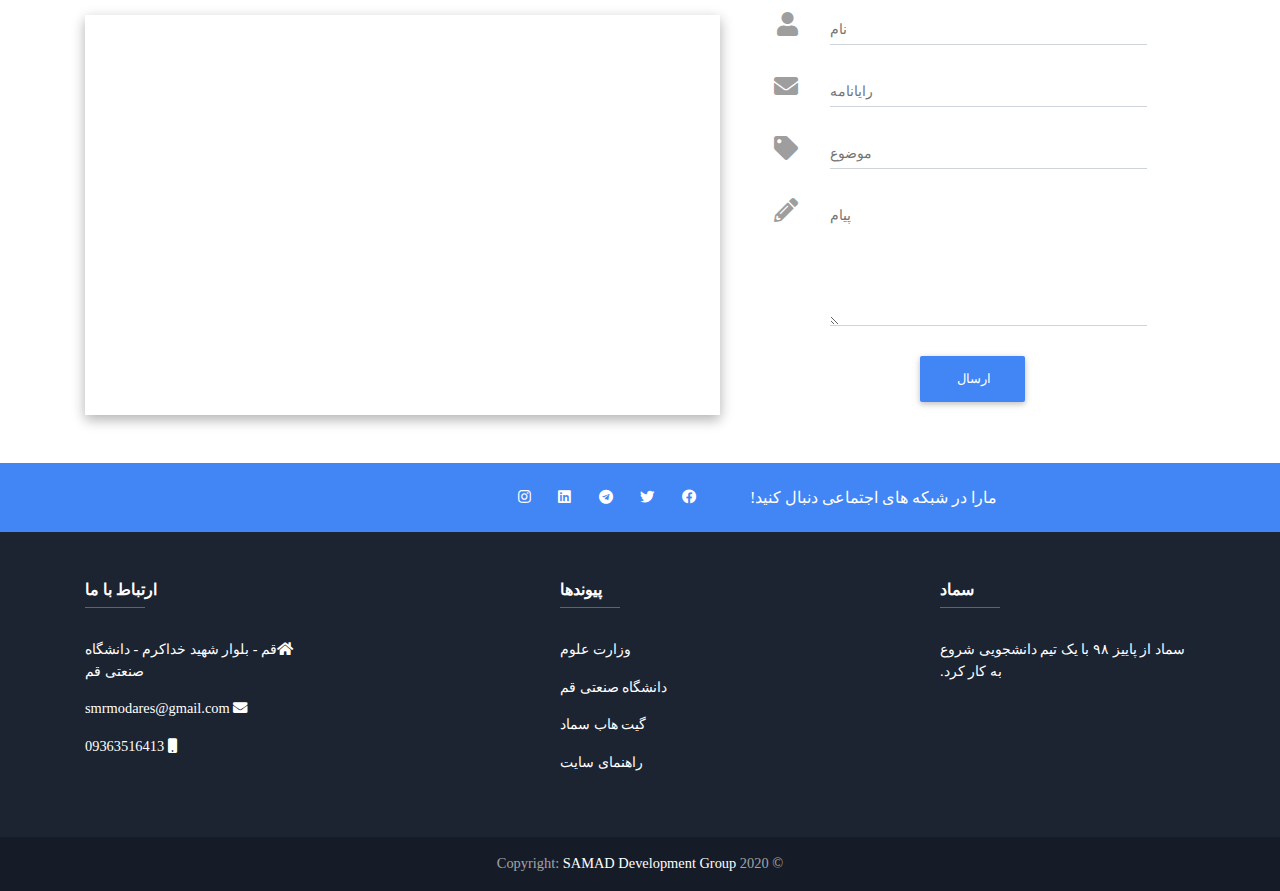
==== commit c93db236: "some bugs fixed" ====
--- a/index.html
+++ b/index.html
@@ -6,7 +6,7 @@
     <meta http-equiv="x-ua-compatible" content="ie=edge">
     <title>سماد</title>
     <!-- MDB icon -->
-    <link rel="icon" href="img/mdb-favicon.ico" type="image/x-icon">
+    <link rel="icon" href="img/logo.png" type="image/x-icon">
     <!-- Font Awesome -->
     <link rel="stylesheet" href="https://use.fontawesome.com/releases/v5.11.2/css/all.css">
     <!-- Bootstrap core CSS -->
@@ -27,7 +27,7 @@
         <div class="container">
 
           <!-- Navbar brand -->
-          <a class="navbar-brand" href="#">سماد</a>
+          <a class="navbar-brand" href="#"> سماد  <img src="img/logo.png" class="img-fluid" style="width: 40px;"/></a>
 
           <!-- Collapse button -->
           <button class="navbar-toggler" type="button" data-toggle="collapse" data-target="#basicExampleNav"
@@ -53,12 +53,7 @@
             <!-- Links -->
 
 
-            <div class="d-flex justify-content-center">
-              <div class="text-center">
-                <a href="" class="btn btn-primary btn-sm" data-toggle="modal" data-target="#modalLoginForm">
-                  ورود </a>
-              </div>
-          </div>
+            
           <!-- Collapsible content -->
 
         </div>
@@ -157,9 +152,43 @@
                 </div>
                 </div>
 
+
+
+                <!-- login -->
+                <div class="modal fade" id="modalLoginForm2" tabindex="-1" role="dialog" aria-labelledby="myModalLabel"
+  aria-hidden="true">
+                <div class="modal-dialog" role="document">
+                  <div class="modal-content">
+                    <div class="modal-header text-center">
+                      <h4 class="modal-title w-100 font-weight-bold">ورود</h4>
+                      <button type="button" class="close" data-dismiss="modal" aria-label="Close">
+                        <span aria-hidden="true">&times;</span>
+                      </button>
+                    </div>
+                    <div class="modal-body mx-3">
+                      <div class="md-form mb-5">
+                        <i class="fas fa-user blue-text prefix d-flex justify-content-end"></i>
+                        <input type="email" dir="ltr" id="defaultForm-user" class="form-control">
+                        <label data-error="wrong" data-success="right" for="defaultForm-email">نام کاربری</label>
+                      </div>
+
+                      <div class="md-form mb-4">
+                        <i class="fas fa-lock prefix blue-text d-flex justify-content-end"></i>
+                        <input dir="ltr" type="password" id="defaultForm-pass" class="form-control validate">
+                        <label data-error="wrong" data-success="right" for="defaultForm-pass">رمز عبور</label>
+                      </div>
+
+                    </div>
+                    <div class="modal-footer d-flex justify-content-center">
+                      <button onclick="location.href = 'student.html'" class="btn btn-primary">ورود</button>
+                    </div>
+                  </div>
+                </div>
+                </div>
+
                 <div class="d-flex justify-content-center">
                   <div class="text-center">
-                    <a href="" class="btn btn-primary" data-toggle="modal" data-target="#modalLoginForm">
+                    <a href="" class="btn btn-primary" data-toggle="modal" data-target="#modalLoginForm2">
                       ورود دانشجو</a>
                   </div>
   
@@ -217,7 +246,7 @@
             <div class="col-md-4 mb-5">
               <i class="fas fa-vote-yea fa-4x orange-text"></i>
               <h4 class="my-4 font-weight-bold">میزان رای ملت است</h4>
-              <p class="grey-text">می توانید انتخابات برگذار کنید یا توی انتخابات ها شرکت کنید.</p>
+              <p class="grey-text">می توانید انتخابات برگزار کنید یا توی انتخابات ها شرکت کنید.</p>
             </div>
             <!--Grid column-->
 
@@ -225,7 +254,7 @@
             <div class="col-md-4 mb-1">
               <i class="fas fa-calendar-check fa-4x orange-text"></i>
               <h4 class="my-4 font-weight-bold">رویداد ها</h4>
-              <p class="grey-text">در رویداد ها شرکت کنید، رویدادبرگذار کنید و پیشرفت کنید. </p>
+              <p class="grey-text">در رویداد ها شرکت کنید، رویدادبرگزار کنید و پیشرفت کنید. </p>
             </div>
             <!--Grid column-->
 
@@ -459,9 +488,9 @@
     </script>
 
     <!--Google Maps-->
-    <!-- <script src="https://maps.google.com/maps/api/js"></script> -->
-    <script src="https://maps.googleapies.com/maps/api/js?key=AIzaSyAVGqUFvMFurQEiLs-O2ICQP3OOYGT3Z-Y&callback=initMap"
-      async defer></script>
+    <script src="https://maps.google.com/maps/api/js"></script>
+    <!-- <script src="https://maps.googleapies.com/maps/api/js?key=AIzaSyAVGqUFvMFurQEiLs-O2ICQP3OOYGT3Z-Y&callback=initMap" -->
+      <!-- async defer></script> -->
 
     <!-- Google Maps settings -->
     <script>
